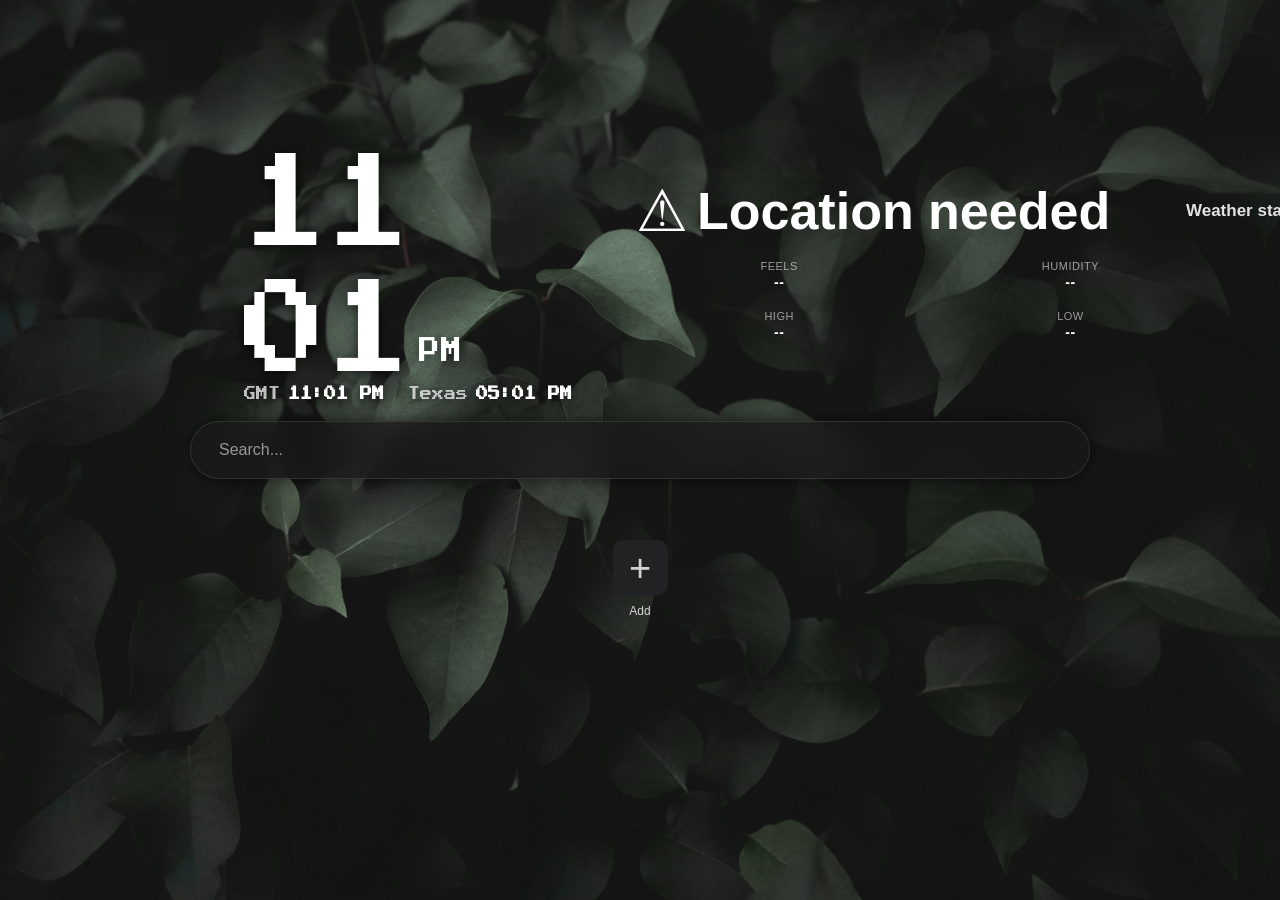
==== index.html @ 24cf2095 "initial commit" ====
<!DOCTYPE html>
<html lang="en">
<head>
<meta charset="UTF-8">
<meta name="viewport" content="width=device-width, initial-scale=1.0">
<link rel="icon" type="image/png" href="./logo.png">
<link rel="preconnect" href="https://fonts.googleapis.com">
<link rel="preconnect" href="https://fonts.gstatic.com" crossorigin>
<link href="https://fonts.googleapis.com/css2?family=Press+Start+2P&display=swap" rel="stylesheet">
<title>New Tab</title>

<link rel="stylesheet" href="./styles.css">
</head>

<body>

<main class="container">

  <section class="dashboard" aria-label="Time and weather">
    <div class="clock-block">
      <time class="clock" id="clock" aria-label="Current time">
        <span id="clockHour"></span>
        <span class="clock-minute-row">
          <span id="clockMinute"></span>
          <span class="clock-period" id="clockPeriod">AM</span>
        </span>
      </time>
      <div class="world-times" aria-label="GMT and Texas times">
        <span>GMT <strong id="gmtTime">--:--</strong></span>
        <span>Texas <strong id="texasTime">--:--</strong></span>
      </div>
    </div>
    <div class="weather" id="weather" role="button" tabindex="0" title="Click to update weather" aria-label="Update weather" aria-live="polite">
      <div class="weather-details">
        <div class="weather-current">
          <span class="weather-icon" id="weatherIcon" aria-hidden="true">☁</span>
          <span class="weather-temperature" id="weatherTemperature">--°</span>
          <span class="weather-condition" id="weatherCondition">Loading weather</span>
          <span class="weather-location" id="weatherLocation">Location not set</span>
        </div>
        <div class="weather-meta">
          <span>Feels<strong id="weatherFeels">--</strong></span>
          <span>Humidity<strong id="weatherHumidity">--</strong></span>
          <span>Wind<strong id="weatherWind">--</strong></span>
        </div>
        <div class="weather-meta weather-extremes">
          <span>High<strong id="weatherHigh">--</strong></span>
          <span>Low<strong id="weatherLow">--</strong></span>
          <span>Rain<strong id="weatherRain">--</strong></span>
        </div>
      </div>
    </div>
  </section>

  <form class="search" id="searchForm">
    <input
      id="query"
      type="text"
      placeholder="Search..."
      autocomplete="off"
      autofocus
    >
  </form>

  <div class="shortcuts" id="shortcuts" aria-label="Shortcuts"></div>

  <dialog class="shortcut-dialog" id="shortcutDialog" aria-labelledby="shortcutDialogTitle">
    <form id="shortcutForm">
      <div class="shortcut-dialog-header">
        <img class="shortcut-dialog-icon" id="shortcutDialogIcon" alt="" hidden>
        <h2 id="shortcutDialogTitle">Add</h2>
      </div>
      <label for="shortcutName">Name</label>
      <input id="shortcutName" name="name" required maxlength="32" autocomplete="off">
      <label for="shortcutUrl">Website URL</label>
      <input id="shortcutUrl" name="url" type="url" required placeholder="https://example.com" autocomplete="url">
      <div class="dialog-actions">
        <button type="button" id="cancelShortcut">Cancel</button>
        <button type="submit">Save</button>
      </div>
    </form>
  </dialog>

</main>

<script src="./script.js"></script>

</body>
</html>
---- styles.css ----
* {
  margin: 0;
  padding: 0;
  box-sizing: border-box;
}

body {
  min-height: 100vh;
  background-color: #1b1b1b;
  background-image: url("./wallpaper.jpg");
  background-size: cover;
  background-position: center;
  background-repeat: no-repeat;
  background-attachment: fixed;
  color: #fff;
  font-family: Inter, Arial, sans-serif;
  display: flex;
  align-items: center;
  justify-content: center;
}

.container {
  position: relative;
  width: min(900px, 90%);
  height: 100vh;
  text-align: center;
}

.search {
  position: absolute;
  top: 50%;
  left: 0;
  width: 100%;
  display: flex;
  align-items: center;
  background: rgba(25, 25, 25, 0.75);
  backdrop-filter: blur(16px);
  border: 1px solid rgba(255, 255, 255, 0.055);
  border-radius: 50px;
  box-shadow: 0 0 14px rgba(0, 0, 0, 0.584);
  padding: 8px 28px;
  height: 58px;
  transform: translateY(-50%);
  transition: border 0.2s;
}

.dashboard {
  position: absolute;
  bottom: calc(50% + 58px);
  left: 0;
  display: flex;
  width: 100%;
  align-items: center;
  justify-content: center;
  gap: 28px;
  text-align: left;
}

.clock-block {
  display: flex;
  flex-direction: column;
  position: relative;
  top: 12px;
  left: -18px;
}

.clock {
  display: flex;
  flex-direction: column;
  font-family: "Press Start 2P", monospace;
  font-size: clamp(44px, 9vw, 96px);
  font-weight: 400;
  line-height: 1.2;
  letter-spacing: 1px;
  text-shadow: 0 2px 12px rgba(0,0,0,0.65);
  white-space: nowrap;
  transform: scaleX(0.86) scaleY(1.1);
  transform-origin: left top;
}

.clock-minute-row {
  display: flex;
  align-items: flex-end;
  gap: 10px;
}

.clock-period {
  margin-bottom: 28px;
  font-size: clamp(16px, 2.2vw, 24px);
  line-height: 1;
  letter-spacing: 1px;
}

.world-times {
  display: flex;
  align-items: center;
  gap: 24px;
  margin-top: 12px;
  color: rgba(255, 255, 255, 0.72);
  font-family: "Press Start 2P", monospace;
  font-size: clamp(9px, 1.1vw, 12px);
  line-height: 1.6;
  text-shadow: 0 1px 8px rgba(0,0,0,0.55);
  white-space: nowrap;
  transform: scaleY(1.15);
  transform-origin: left center;
}

.world-times span {
  display: inline-flex;
  gap: 8px;
}

.world-times strong {
  color: white;
  font-weight: 700;
}

.weather {
  display: flex;
  width: 400px;
  min-height: 170px;
  align-items: center;
  gap: 14px;
  margin-right: 0;
  padding: 16px 18px;
  border: 0;
  border-radius: 0;
  background: transparent;
  backdrop-filter: none;
  box-shadow: none;
  color: white;
  font-size: 13px;
  text-align: right;
  cursor: pointer;
}

.weather-icon {
  align-self: center;
  font-size: 58px;
  line-height: 1;
}

.weather-current {
  display: flex;
  align-items: center;
  width: 100%;
  gap: 9px;
  white-space: nowrap;
}

.weather-current .weather-condition,
.weather-current .weather-location {
  min-width: 0;
  overflow: hidden;
  text-overflow: ellipsis;
  white-space: nowrap;
}

.weather-current .weather-condition {
  flex: 1;
}

.weather-current .weather-location {
  flex: 1;
}

.weather-details {
  min-width: 0;
  flex: 1;
  display: grid;
  gap: 5px;
}

.weather-temperature {
  font-size: 52px;
  font-weight: 700;
  line-height: 1;
  white-space: nowrap;
}

.weather-location {
  color: rgba(255,255,255,0.7);
  font-size: 15px;
}

.weather-condition {
  color: rgba(255,255,255,0.88);
  font-size: 17px;
  font-weight: 600;
}

.weather-meta {
  display: grid;
  grid-template-columns: repeat(3, 1fr);
  gap: 5px;
  margin-top: 7px;
  padding-top: 8px;
  border-top: 0;
  text-align: center;
}

.weather-meta span {
  display: grid;
  gap: 2px;
  color: rgba(255,255,255,0.58);
  font-size: 11px;
  text-transform: uppercase;
  letter-spacing: 0.5px;
}

.weather-meta strong {
  color: white;
  font-size: 14px;
  font-weight: 600;
  text-transform: none;
}

.weather-extremes {
  grid-template-columns: repeat(3, 1fr);
}


.shortcuts {
  position: absolute;
  top: calc(50% + 58px);
  left: 0;
  width: 100%;
}

.search:focus-within {
  border-color: rgba(255, 255, 255, 0.104);
}

.search input {
  flex: 1;
  background: transparent;
  border: none;
  outline: none;
  color: white;
  font-size: 16px;
  min-width: 0;
}

.search input::placeholder {
  color: rgba(255,255,255,0.55);
}

.search button {
  background: transparent;
  border: none;
  color: white;
  cursor: pointer;
  font-size: 20px;
}

.shortcuts {
  display: flex;
  justify-content: center;
  flex-wrap: wrap;
  gap: 24px;
  margin-top: 32px;
}

.shortcut-item {
  position: relative;
  width: 76px;
  touch-action: none;
  user-select: none;
  -webkit-user-select: none;
  cursor: grab;
}

.shortcut-item.is-dragging {
  position: fixed;
  z-index: 3;
  width: 76px;
  opacity: 0.92;
  pointer-events: none;
  cursor: grabbing;
  will-change: transform;
}

.shortcut-placeholder {
  flex: 0 0 76px;
  width: 76px;
  min-height: 76px;
}

.shortcut-item.is-dragging .shortcut {
  transform: none;
  cursor: grabbing;
}

.shortcut {
  display: flex;
  min-height: 76px;
  flex-direction: column;
  align-items: center;
  gap: 9px;
  text-decoration: none;
  color: rgba(255,255,255,0.8);
  font-size: 12px;
}

.shortcut:hover {
  color: white;
}

.shortcut img {
  width: 55px;
  height: 55px;
  border-radius: 10px;
  padding: 4px;
  background: #27282ab2;
}

.add-shortcut-icon {
  width: 42px;
  height: 42px;
  border-radius: 14px;
  background: rgba(255,255,255,0.1);
  padding: 8px;
}

.shortcut-menu-button {
  position: absolute;
  top: -5px;
  right: -5px;
  display: grid;
  width: 28px;
  height: 28px;
  place-items: center;
  border: 0;
  border-radius: 50%;
  background: rgba(25,25,25,0.9);
  color: white;
  cursor: pointer;
  opacity: 0;
}

.shortcut-item:hover .shortcut-menu-button,
.shortcut-menu-button:focus-visible,
.shortcut-menu-button[aria-expanded="true"] {
  opacity: 1;
}

.shortcut-menu {
  position: absolute;
  z-index: 2;
  top: 34px;
  right: -8px;
  width: 104px;
  min-width: 104px;
  padding: 4px;
  border: 0;
  border-radius: 10px;
  background: #1c1c1c;
  box-shadow: 0 8px 24px rgba(0,0,0,0.24);
}

.shortcut-menu button {
  width: 100%;
  min-height: 34px;
  padding: 8px;
  border: 0;
  border-radius: 6px;
  background: transparent;
  color: white;
  text-align: left;
  cursor: pointer;
}

.shortcut-menu button:hover,
.shortcut-menu button:focus-visible {
  background: rgba(255,255,255,0.12);
}

.shortcut-menu .remove-shortcut {
  color: #ff9a9a;
}

.add-shortcut {
  display: flex;
  width: 76px;
  min-height: 76px;
  flex-direction: column;
  align-items: center;
  gap: 9px;
  border: 0;
  background: transparent;
  color: rgba(255,255,255,0.8);
  font: inherit;
  font-size: 12px;
  cursor: pointer;
}

.add-shortcut:hover,
.add-shortcut:focus-visible {
  color: white;
}

.add-shortcut-icon {
  display: grid;
  width: 55px;
  height: 55px;
  place-items: center;
  padding: 0;
  border: 0;
  border-radius: 10px;
  background: #212223;
  font-size: 38px;
  line-height: 1;
}

.shortcut-dialog {
  width: min(560px, calc(100% - 32px));
  margin: auto;
  padding: 24px;
  border: 0;
  border-radius: 16px;
  background: #242424;
  color: white;
  box-shadow: 0 16px 48px rgba(0,0,0,0.38);
  transform: translateY(24px);
}

.shortcut-dialog::backdrop {
  background: rgba(0,0,0,0.38);
  backdrop-filter: blur(2px);
}

.shortcut-dialog h2 {
  font-size: 18px;
}

.shortcut-dialog-header {
  display: flex;
  align-items: center;
  gap: 10px;
  margin-bottom: 18px;
}

.shortcut-dialog-icon {
  width: 36px;
  height: 36px;
  border-radius: 8px;
  object-fit: contain;
  padding: 3px;
  background: rgba(255,255,255,0.1);
}

.shortcut-dialog label {
  display: block;
  margin: 12px 0 6px;
  color: rgba(255,255,255,0.8);
  font-size: 13px;
  text-align: left;
}

.shortcut-dialog input {
  width: 100%;
  padding: 10px 12px;
  border: 0;
  border-radius: 8px;
  outline: none;
  background: rgba(0,0,0,0.16);
  color: white;
  font: inherit;
}

.shortcut-dialog input:focus {
  box-shadow: 0 0 0 1px rgba(255,255,255,0.32);
}

.dialog-actions {
  display: flex;
  justify-content: flex-end;
  gap: 8px;
  margin-top: 20px;
}

.dialog-actions button {
  padding: 9px 14px;
  border: 0;
  border-radius: 8px;
  background: transparent;
  color: white;
  cursor: pointer;
}

.dialog-actions button[type="submit"] {
  border-color: white;
  background: white;
  color: #222;
}

@media (max-width: 480px) {
  .dashboard {
    gap: 8px;
  }

  .clock-block {
    top: 8px;
    left: -10px;
  }

  .clock {
    font-size: 40px;
    letter-spacing: 0;
    transform: scaleX(0.88) scaleY(1.08);
  }

  .clock-period {
    margin-bottom: 12px;
  }

  .world-times {
    gap: 14px;
    margin-top: 8px;
    font-size: 8px;
    line-height: 1.5;
  }

  .weather {
    width: 240px;
    min-height: 128px;
    gap: 9px;
    margin-right: 0;
    padding: 12px 13px;
  }

  .weather-icon {
    font-size: 38px;
  }

  .weather-temperature {
    font-size: 34px;
  }

  .weather-location {
    font-size: 12px;
  }

  .weather-condition {
    font-size: 14px;
  }

  .weather-meta {
    gap: 3px;
  }

  .weather-meta span {
    font-size: 9px;
  }

  .weather-meta strong {
    font-size: 11px;
  }
}

@media (hover: none) {
  .shortcut-menu-button {
    opacity: 1;
  }
}

@media (prefers-reduced-motion: reduce) {
  .add-shortcut {
    transition-duration: 0.01ms;
  }
}
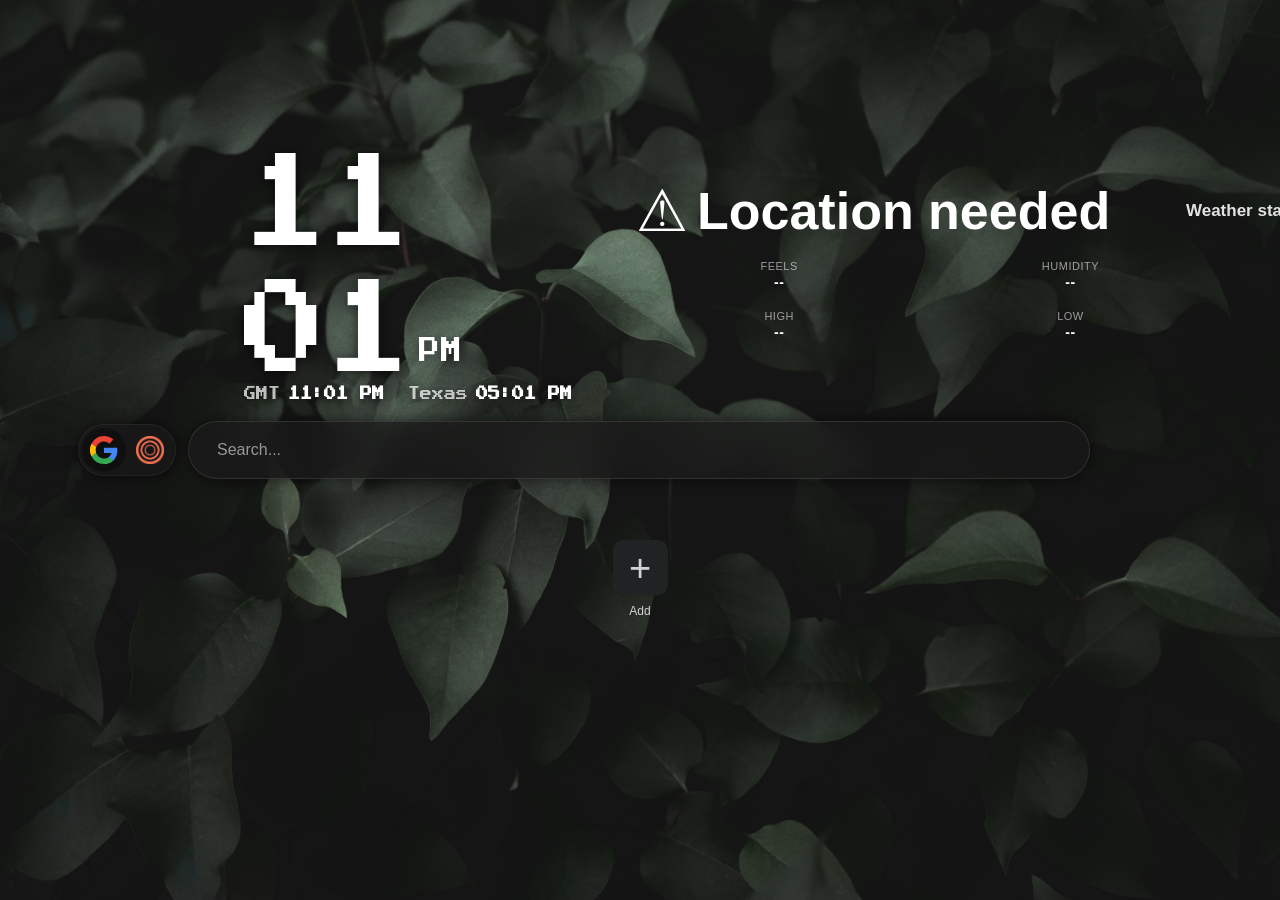
==== commit ce560a28: "Implemented the agent with the frontend" ====
--- a/index.html
+++ b/index.html
@@ -53,15 +53,34 @@
     </div>
   </section>
 
-  <form class="search" id="searchForm">
-    <input
-      id="query"
-      type="text"
-      placeholder="Search..."
-      autocomplete="off"
-      autofocus
-    >
-  </form>
+  <div class="agent-blur" id="agentBlur" aria-hidden="true"></div>
+
+  <div class="search-row">
+    <div class="search-mode" role="group" aria-label="Search mode">
+      <button class="search-mode-option is-active" type="button" data-mode="search" aria-label="Search" title="Search" aria-pressed="true">
+        <svg class="mode-icon google-mode-icon" viewBox="0 0 24 24" aria-hidden="true">
+          <path fill="#4285F4" d="M23.49 12.27c0-.78-.07-1.53-.2-2.27H12v4.51h6.44a5.5 5.5 0 0 1-2.39 3.61v3h3.87c2.27-2.09 3.57-5.17 3.57-8.85Z"/>
+          <path fill="#34A853" d="M12 24c3.24 0 5.96-1.08 7.95-2.88l-3.87-3c-1.08.72-2.46 1.15-4.08 1.15-3.13 0-5.78-2.11-6.73-4.95H1.27v3.09A12 12 0 0 0 12 24Z"/>
+          <path fill="#FBBC05" d="M5.27 14.32a7.2 7.2 0 0 1 0-4.64V6.59H1.27a12 12 0 0 0 0 10.82l4-3.09Z"/>
+          <path fill="#EA4335" d="M12 4.73c1.77 0 3.35.61 4.6 1.81l3.44-3.44C17.95 1.16 15.24 0 12 0A12 12 0 0 0 1.27 6.59l4 3.09c.95-2.84 3.6-4.95 6.73-4.95Z"/>
+        </svg>
+      </button>
+      <button class="search-mode-option" type="button" data-mode="agent" aria-label="Agent" title="Agent" aria-pressed="false">
+        <img class="mode-icon agent-mode-icon" src="./logo.png" alt="">
+      </button>
+    </div>
+    <form class="search" id="searchForm">
+      <input
+        id="query"
+        type="text"
+        placeholder="Search..."
+        autocomplete="off"
+        autofocus
+      >
+    </form>
+  </div>
+
+  <section class="agent-response" id="agentResponse" aria-live="polite" hidden></section>
 
   <div class="shortcuts" id="shortcuts" aria-label="Shortcuts"></div>
 
--- a/styles.css
+++ b/styles.css
@@ -26,11 +26,54 @@
   text-align: center;
 }
 
-.search {
+.search-row {
   position: absolute;
+  top: 50%;
+  left: -112px;
+  width: calc(100% + 112px);
+  display: flex;
+  align-items: center;
+  gap: 12px;
+  transform: translateY(-50%);
+  z-index: 3;
+}
+
+.agent-blur {
+  position: absolute;
+  z-index: 1;
   top: 50%;
   left: 0;
   width: 100%;
+  height: 50%;
+  background: linear-gradient(to bottom, rgba(12, 14, 18, 0.10), rgba(12, 14, 18, 0.46));
+  backdrop-filter: blur(0);
+  -webkit-backdrop-filter: blur(0);
+  opacity: 0;
+  transform: scaleY(0);
+  transform-origin: top;
+  pointer-events: none;
+  -webkit-mask-image:
+    linear-gradient(to right, transparent 0%, #000 8%, #000 97%, transparent 100%),
+    linear-gradient(to bottom, #000 0%, #000 88%, transparent 100%);
+  -webkit-mask-composite: source-in;
+  mask-image:
+    linear-gradient(to right, transparent 0%, #000 8%, #000 97%, transparent 100%),
+    linear-gradient(to bottom, #000 0%, #000 88%, transparent 100%);
+  mask-composite: intersect;
+}
+
+.container.has-agent-response .agent-blur {
+  animation: agent-blur-expand 3200ms cubic-bezier(0.2, 0.72, 0.22, 1) forwards;
+}
+
+@keyframes agent-blur-expand {
+  0% { opacity: 0; transform: scaleY(0); backdrop-filter: blur(0); -webkit-backdrop-filter: blur(0); }
+  100% { opacity: 1; transform: scaleY(1); backdrop-filter: blur(13px); -webkit-backdrop-filter: blur(13px); }
+}
+
+.search {
+  flex: 1;
+  min-width: 0;
   display: flex;
   align-items: center;
   background: rgba(25, 25, 25, 0.75);
@@ -40,8 +83,86 @@
   box-shadow: 0 0 14px rgba(0, 0, 0, 0.584);
   padding: 8px 28px;
   height: 58px;
+  transition: border 0.2s;
+}
+
+.search-mode {
+  display: flex;
+  flex: 0 0 auto;
+  gap: 2px;
+  padding: 3px;
+  border: 1px solid rgba(255, 255, 255, 0.055);
+  border-radius: 50px;
+  background: rgba(25, 25, 25, 0.75);
+  backdrop-filter: blur(16px);
+  box-shadow: 0 0 14px rgba(0, 0, 0, 0.584);
+}
+
+.search-mode-option {
+  display: grid;
+  width: 44px;
+  height: 44px;
+  padding: 7px;
+  place-items: center;
+  border: 0;
+  border-radius: 50px;
+  background: transparent;
+  color: rgba(255, 255, 255, 0.68);
+  font: inherit;
+  cursor: pointer;
+  transition: background 0.18s, color 0.18s;
+}
+
+.mode-icon {
+  display: block;
+  width: 28px;
+  height: 28px;
+}
+
+.agent-mode-icon {
+  border-radius: 4px;
+  object-fit: contain;
+}
+
+.search-mode-option.is-active {
+  border-radius: 50px;
+  background: rgba(0, 0, 0, 0.32);
+  color: white;
+}
+
+.search-mode-option:focus-visible {
+  outline: 1px solid rgba(255, 255, 255, 0.7);
+  outline-offset: 2px;
+}
+
+.agent-response {
+  position: absolute;
+  z-index: 3;
+  top: 76.5%;
+  left: 0;
+  width: 100%;
+  max-height: min(34vh, 280px);
+  overflow: auto;
+  padding: 16px 22px;
+  border: 0;
+  border-radius: 18px;
+  background: transparent;
+  backdrop-filter: none;
+  -webkit-backdrop-filter: none;
+  color: rgba(255, 255, 255, 0.92);
+  font-size: 20px;
+  font-weight: 400;
+  line-height: 1.6;
+  text-align: center;
+  white-space: pre-wrap;
   transform: translateY(-50%);
-  transition: border 0.2s;
+  animation: agent-response-in 900ms 550ms both;
+}
+
+.container.has-agent-response .shortcuts {
+  transform: translateY(calc(100vh + 100%));
+  opacity: 0;
+  pointer-events: none;
 }
 
 .dashboard {
@@ -260,6 +381,13 @@
   flex-wrap: wrap;
   gap: 24px;
   margin-top: 32px;
+  z-index: 2;
+  transition: transform 3200ms cubic-bezier(0.2, 0.72, 0.22, 1), opacity 2400ms ease;
+}
+
+@keyframes agent-response-in {
+  from { opacity: 0; }
+  to { opacity: 1; }
 }
 
 .shortcut-item {
@@ -496,6 +624,36 @@
 }
 
 @media (max-width: 480px) {
+  .search-row {
+    left: -100px;
+    width: calc(100% + 100px);
+    gap: 8px;
+  }
+
+  .search {
+    padding: 8px 14px;
+  }
+
+  .search-mode-option {
+    width: 40px;
+    height: 40px;
+    padding: 6px;
+  }
+
+  .mode-icon {
+    width: 26px;
+    height: 26px;
+  }
+
+  .search input {
+    font-size: 14px;
+  }
+
+  .agent-response {
+    padding: 13px 16px;
+    font-size: 15px;
+  }
+
   .dashboard {
     gap: 8px;
   }
@@ -566,7 +724,11 @@
 }
 
 @media (prefers-reduced-motion: reduce) {
-  .add-shortcut {
+  .add-shortcut,
+  .container.has-agent-response .agent-blur,
+  .agent-response,
+  .container.has-agent-response .shortcuts {
     transition-duration: 0.01ms;
-  }
-}
+    animation-duration: 0.01ms;
+  }
+}
